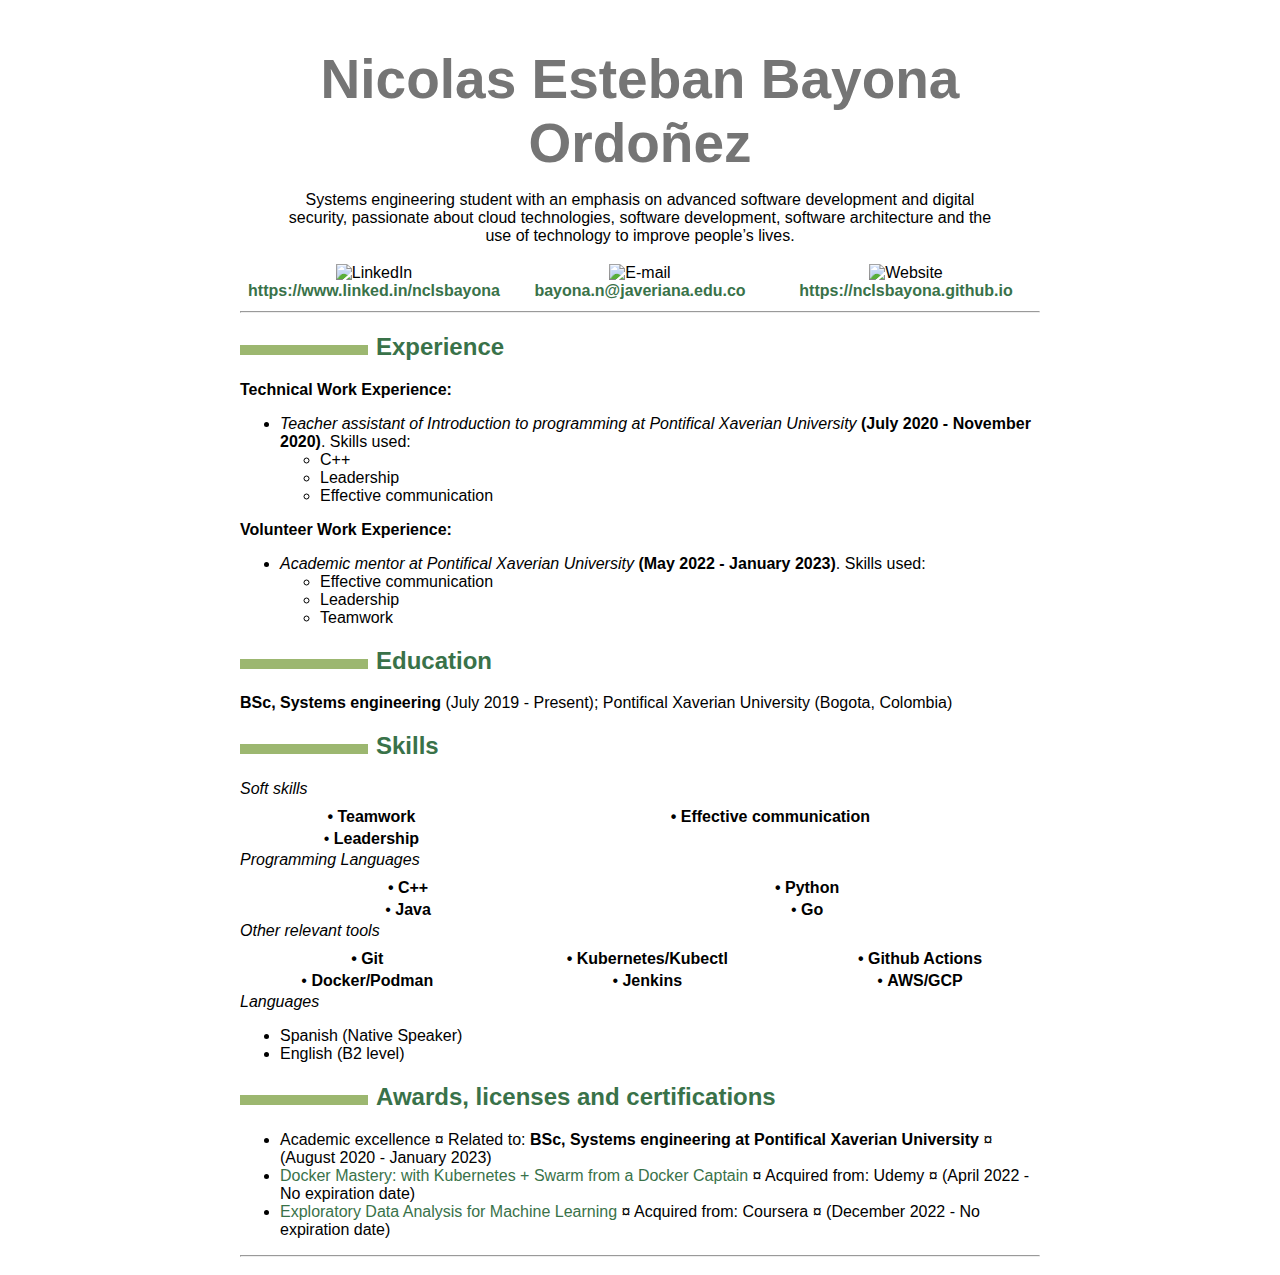
==== docs/index.html @ 1d9e3a45 "Add changes" ====
<!DOCTYPE html>
<html xmlns="http://www.w3.org/1999/xhtml" lang="" xml:lang="">
<head>
  <meta charset="utf-8" />
  <meta name="generator" content="pandoc" />
  <meta name="viewport" content="width=device-width, initial-scale=1.0, user-scalable=yes" />
  <title>General_resume</title>
  <style>
    code{white-space: pre-wrap;}
    span.smallcaps{font-variant: small-caps;}
    span.underline{text-decoration: underline;}
    div.column{display: inline-block; vertical-align: top; width: 50%;}
    div.hanging-indent{margin-left: 1.5em; text-indent: -1.5em;}
    ul.task-list{list-style: none;}
  </style>
  <style type="text/css">
  /*
   * Copyright 2013 Christophe-Marie Duquesne <chmd@chmd.fr>
   *
   * CSS for making a resume with pandoc. Inspired by moderncv.
   *
   * This CSS document is delivered to you under the CC BY-SA 3.0 License.
   * https://creativecommons.org/licenses/by-sa/3.0/deed.en_US
   */

  /* Whole document */
  body {
      font-family: "Helvetica Neue", Helvetica, Arial, sans-serif;
      max-width: 800px;
      margin: auto;
      background: #FFFFFF;
      padding: 10px 10px 10px 10px;
  }

  /* Title of the resume */
  h1 {
      font-size: 55px;
      color: #757575;
      text-align:center;
      margin-bottom:15px;
  }
  /* h1:hover { */
  /*     background-color: #757575; */
  /*     color: #FFFFFF; */
  /*     text-shadow: 1px 1px 1px #333; */
  /* } */

  /* Titles of categories */
  h2 {
      /* This is called "sectioncolor" in the ConTeXt stylesheet. */
      color: #397249;
  }
  /* There is a bar just before each category */
  h2:before {
      content: "";
      display: inline-block;
      margin-right:1%;
      width: 16%;
      height: 10px;
      /* This is called "rulecolor" in the ConTeXt stylesheet. */
      background-color: #9CB770;
  }
  /* h2:hover { */
  /*     background-color: #397249; */
  /*     color: #FFFFFF; */
  /*     text-shadow: 1px 1px 1px #333; */
  /* } */

  /* Definitions */
  dt {
      float: left;
      clear: left;
      width: 17%;
      font-weight: bold;
  }
  dd {
      margin-left: 17%;
      margin-bottom:7px;
  }
  p {
      margin-top:0;
      margin-bottom:7px;
  }

  /* Blockquotes */
  blockquote {
      text-align: center
  }

  /* Links */
  a {
      text-decoration: none;
      color: #397249;
  }
  a:hover, a:active {
      background-color: #397249;
      color: #FFFFFF;
      text-decoration: none;
      text-shadow: 1px 1px 1px #333;
  }

  /* Horizontal separators */
  hr {
      color: #A6A6A6;
  }

  table {
      width: 100%;
  }
  </style>
</head>
<body>
<h1 id="nicolas-esteban-bayona-ordoñez">Nicolas Esteban Bayona Ordoñez</h1>
<blockquote>
<p>Systems engineering student with an emphasis on advanced software development and digital security, passionate about cloud technologies, software development, software architecture and the use of technology to improve people’s lives.</p>
</blockquote>
<table>
<colgroup>
<col style="width: 33%" />
<col style="width: 33%" />
<col style="width: 33%" />
</colgroup>
<tbody>
<tr class="odd">
<td style="text-align: center;"><img src="https://raw.githubusercontent.com/nclsbayona/MyResume/master/linkedin-logo.png" alt="LinkedIn" /> <strong><a href="https://www.linkedin.com/in/nclsbayona" target="_blank">https://www.linked.in/nclsbayona</a></strong></td>
<td style="text-align: center;"><img src="https://raw.githubusercontent.com/nclsbayona/MyResume/master/email-logo.png" alt="E-mail" /> <strong><a href="mailto:bayona.n@javeriana.edu.co">bayona.n@javeriana.edu.co</a></strong></td>
<td style="text-align: center;"><img src="https://raw.githubusercontent.com/nclsbayona/MyResume/master/website-logo.png" alt="Website" /> <strong><a href="https://nclsbayona.github.io" target="_blank">https://nclsbayona.github.io</a></strong></td>
</tr>
</tbody>
</table>
<hr />
<h2 id="experience">Experience</h2>
<p><strong>Technical Work Experience:</strong></p>
<ul>
<li><em>Teacher assistant of Introduction to programming at Pontifical Xaverian University</em> <strong>(July 2020 - November 2020)</strong>. Skills used:
<ul>
<li>C++</li>
<li>Leadership</li>
<li>Effective communication</li>
</ul></li>
</ul>
<p><strong>Volunteer Work Experience:</strong></p>
<ul>
<li><em>Academic mentor at Pontifical Xaverian University</em> <strong>(May 2022 - January 2023)</strong>. Skills used:
<ul>
<li>Effective communication</li>
<li>Leadership</li>
<li>Teamwork</li>
</ul></li>
</ul>
<h2 id="education">Education</h2>
<p><strong>BSc, Systems engineering</strong> (July 2019 - Present); Pontifical Xaverian University (Bogota, Colombia)</p>
<h2 id="skills"><strong>Skills</strong></h2>
<p><em>Soft skills</em></p>
<table>
<thead>
<tr class="header">
<th style="text-align: center;">• <strong>Teamwork</strong></th>
<th style="text-align: center;">• <strong>Effective communication</strong></th>
</tr>
</thead>
<tbody>
<tr class="odd">
<td style="text-align: center;">• <strong>Leadership</strong></td>
<td style="text-align: center;"></td>
</tr>
</tbody>
</table>
<p><em>Programming Languages</em></p>
<table>
<thead>
<tr class="header">
<th style="text-align: center;">• <strong>C++</strong></th>
<th style="text-align: center;">• <strong>Python</strong></th>
</tr>
</thead>
<tbody>
<tr class="odd">
<td style="text-align: center;">• <strong>Java</strong></td>
<td style="text-align: center;">• <strong>Go</strong></td>
</tr>
</tbody>
</table>
<p><em>Other relevant tools</em></p>
<table>
<thead>
<tr class="header">
<th style="text-align: center;">• <strong>Git</strong></th>
<th style="text-align: center;">• <strong>Kubernetes/Kubectl</strong></th>
<th style="text-align: center;">• <strong>Github Actions</strong></th>
</tr>
</thead>
<tbody>
<tr class="odd">
<td style="text-align: center;">• <strong>Docker/Podman</strong></td>
<td style="text-align: center;">• <strong>Jenkins</strong></td>
<td style="text-align: center;">• <strong>AWS/GCP</strong></td>
</tr>
</tbody>
</table>
<p><em>Languages</em></p>
<ul>
<li>Spanish (Native Speaker)</li>
<li>English (B2 level)</li>
</ul>
<h2 id="awards-licenses-and-certifications">Awards, licenses and certifications</h2>
<ul>
<li>Academic excellence ¤ Related to: <strong>BSc, Systems engineering at Pontifical Xaverian University</strong> ¤ (August 2020 - January 2023)</li>
<li><a href="https://www.udemy.com/certificate/UC-464729cf-7e83-4cda-8990-f3632121d329/" target="_blank">Docker Mastery: with Kubernetes + Swarm from a Docker Captain</a> ¤ Acquired from: Udemy ¤ (April 2022 - No expiration date)</li>
<li><a href="https://coursera.org/verify/FVGG93FLQ357" target="_blank">Exploratory Data Analysis for Machine Learning</a> ¤ Acquired from: Coursera ¤ (December 2022 - No expiration date)</li>
</ul>
<hr />
</body>
</html>
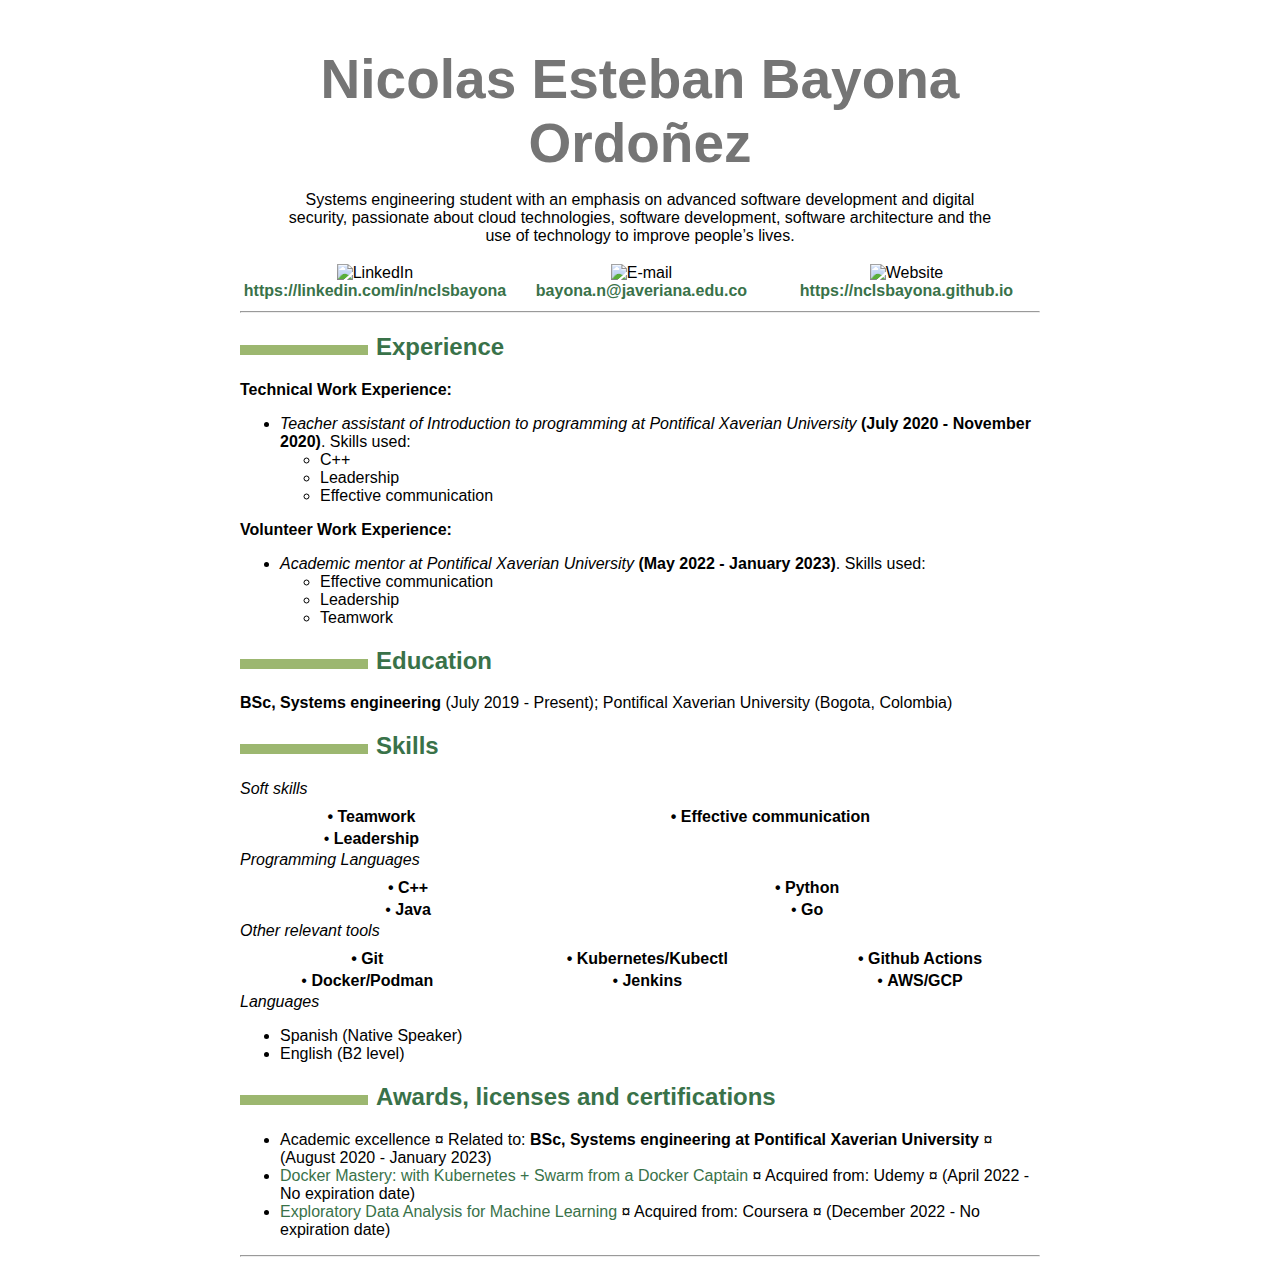
==== commit 2b40f5fc: "Add changes" ====
--- a/docs/index.html
+++ b/docs/index.html
@@ -122,9 +122,9 @@
 </colgroup>
 <tbody>
 <tr class="odd">
-<td style="text-align: center;"><img src="https://raw.githubusercontent.com/nclsbayona/MyResume/master/linkedin-logo.png" alt="LinkedIn" /> <strong><a href="https://www.linkedin.com/in/nclsbayona" target="_blank">https://www.linked.in/nclsbayona</a></strong></td>
-<td style="text-align: center;"><img src="https://raw.githubusercontent.com/nclsbayona/MyResume/master/email-logo.png" alt="E-mail" /> <strong><a href="mailto:bayona.n@javeriana.edu.co">bayona.n@javeriana.edu.co</a></strong></td>
-<td style="text-align: center;"><img src="https://raw.githubusercontent.com/nclsbayona/MyResume/master/website-logo.png" alt="Website" /> <strong><a href="https://nclsbayona.github.io" target="_blank">https://nclsbayona.github.io</a></strong></td>
+<td style="text-align: center;"><img src="https://raw.githubusercontent.com/nclsbayona/MyResume/master/linkedin-logo.png" alt="LinkedIn" /><strong><a href="https://www.linkedin.com/in/nclsbayona" target="_blank">https://linkedin.com/in/nclsbayona</a></strong></td>
+<td style="text-align: center;"><img src="https://raw.githubusercontent.com/nclsbayona/MyResume/master/email-logo.png" alt="E-mail" /><strong><a href="mailto:bayona.n@javeriana.edu.co">bayona.n@javeriana.edu.co</a></strong></td>
+<td style="text-align: center;"><img src="https://raw.githubusercontent.com/nclsbayona/MyResume/master/website-logo.png" alt="Website" /><strong><a href="https://nclsbayona.github.io" target="_blank">https://nclsbayona.github.io</a></strong></td>
 </tr>
 </tbody>
 </table>
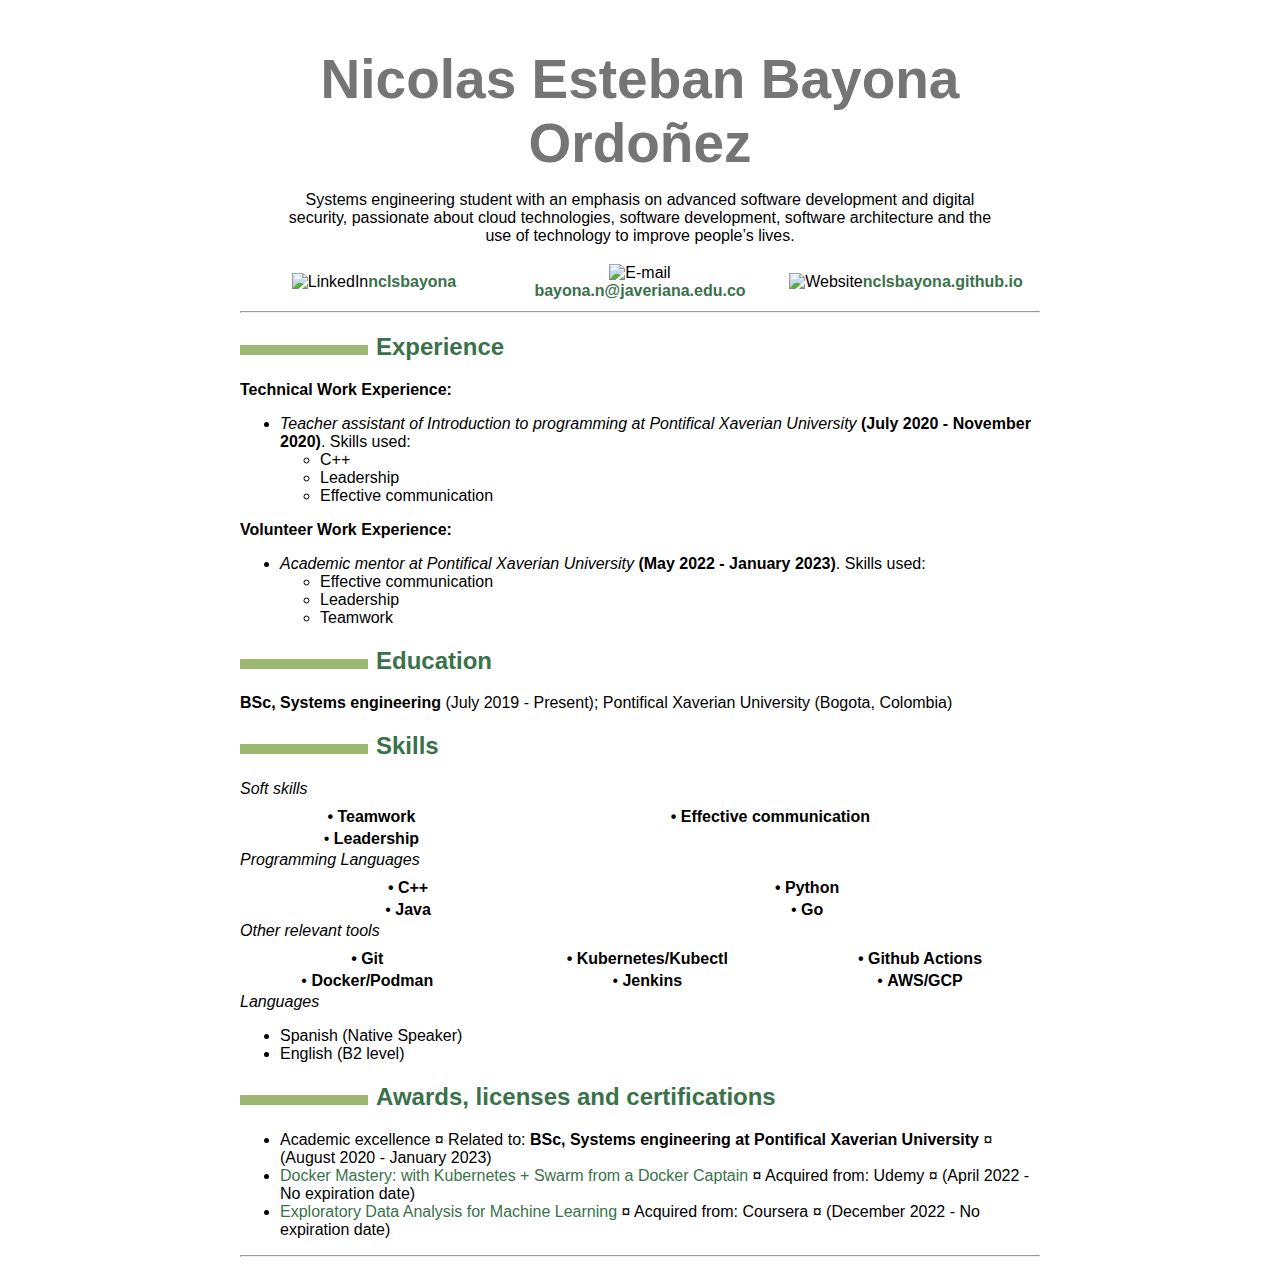
==== commit f3ccf1b5: "Add changes" ====
--- a/docs/index.html
+++ b/docs/index.html
@@ -122,9 +122,9 @@
 </colgroup>
 <tbody>
 <tr class="odd">
-<td style="text-align: center;"><img src="https://raw.githubusercontent.com/nclsbayona/MyResume/master/linkedin-logo.png" alt="LinkedIn" /><strong><a href="https://www.linkedin.com/in/nclsbayona" target="_blank">https://linkedin.com/in/nclsbayona</a></strong></td>
+<td style="text-align: center;"><img src="https://raw.githubusercontent.com/nclsbayona/MyResume/master/linkedin-logo.png" alt="LinkedIn" /><strong><a href="https://www.linkedin.com/in/nclsbayona" target="_blank">nclsbayona</a></strong></td>
 <td style="text-align: center;"><img src="https://raw.githubusercontent.com/nclsbayona/MyResume/master/email-logo.png" alt="E-mail" /><strong><a href="mailto:bayona.n@javeriana.edu.co">bayona.n@javeriana.edu.co</a></strong></td>
-<td style="text-align: center;"><img src="https://raw.githubusercontent.com/nclsbayona/MyResume/master/website-logo.png" alt="Website" /><strong><a href="https://nclsbayona.github.io" target="_blank">https://nclsbayona.github.io</a></strong></td>
+<td style="text-align: center;"><img src="https://raw.githubusercontent.com/nclsbayona/MyResume/master/website-logo.png" alt="Website" /><strong><a href="https://nclsbayona.github.io" target="_blank">nclsbayona.github.io</a></strong></td>
 </tr>
 </tbody>
 </table>
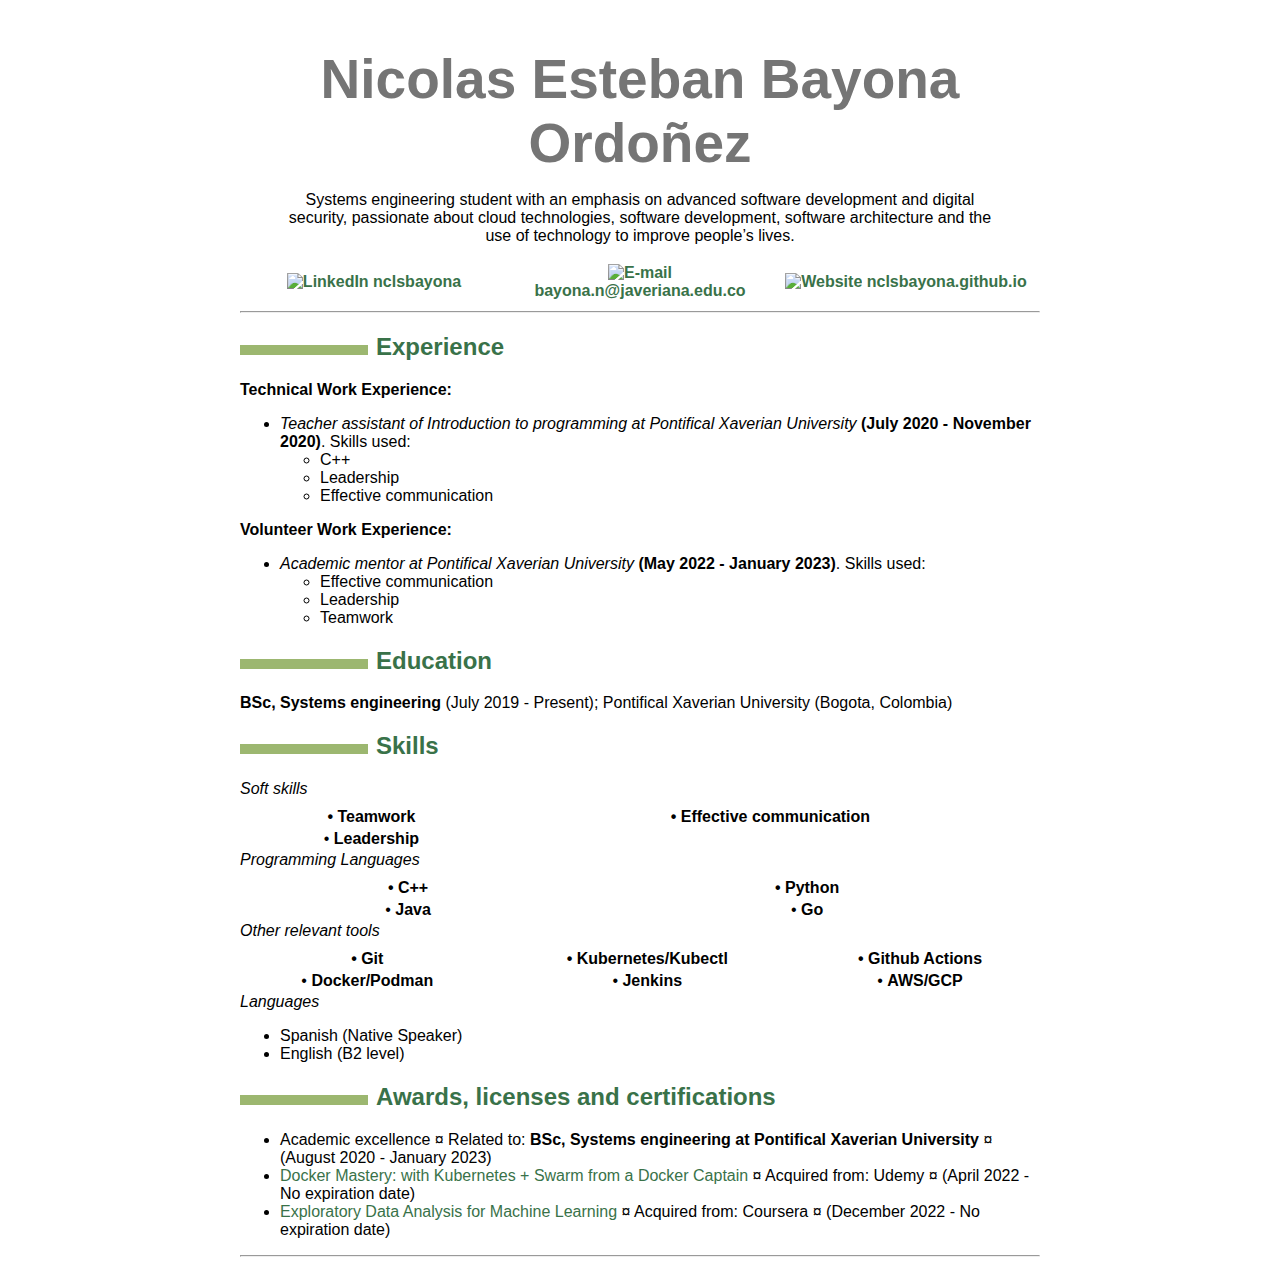
==== commit 565b25fe: "Add changes" ====
--- a/docs/index.html
+++ b/docs/index.html
@@ -122,9 +122,9 @@
 </colgroup>
 <tbody>
 <tr class="odd">
-<td style="text-align: center;"><img src="https://raw.githubusercontent.com/nclsbayona/MyResume/master/linkedin-logo.png" alt="LinkedIn" /><strong><a href="https://www.linkedin.com/in/nclsbayona" target="_blank">nclsbayona</a></strong></td>
-<td style="text-align: center;"><img src="https://raw.githubusercontent.com/nclsbayona/MyResume/master/email-logo.png" alt="E-mail" /><strong><a href="mailto:bayona.n@javeriana.edu.co">bayona.n@javeriana.edu.co</a></strong></td>
-<td style="text-align: center;"><img src="https://raw.githubusercontent.com/nclsbayona/MyResume/master/website-logo.png" alt="Website" /><strong><a href="https://nclsbayona.github.io" target="_blank">nclsbayona.github.io</a></strong></td>
+<td style="text-align: center;"><strong><a href="https://www.linkedin.com/in/nclsbayona" target="_blank"><img src="https://raw.githubusercontent.com/nclsbayona/MyResume/master/linkedin-logo.png" alt="LinkedIn" /> nclsbayona</a></strong></td>
+<td style="text-align: center;"><strong><a href="mailto:bayona.n@javeriana.edu.co"><img src="https://raw.githubusercontent.com/nclsbayona/MyResume/master/email-logo.png" alt="E-mail" /> bayona.n@javeriana.edu.co</a></strong></td>
+<td style="text-align: center;"><strong><a href="https://nclsbayona.github.io" target="_blank"><img src="https://raw.githubusercontent.com/nclsbayona/MyResume/master/website-logo.png" alt="Website" /> nclsbayona.github.io</a></strong></td>
 </tr>
 </tbody>
 </table>
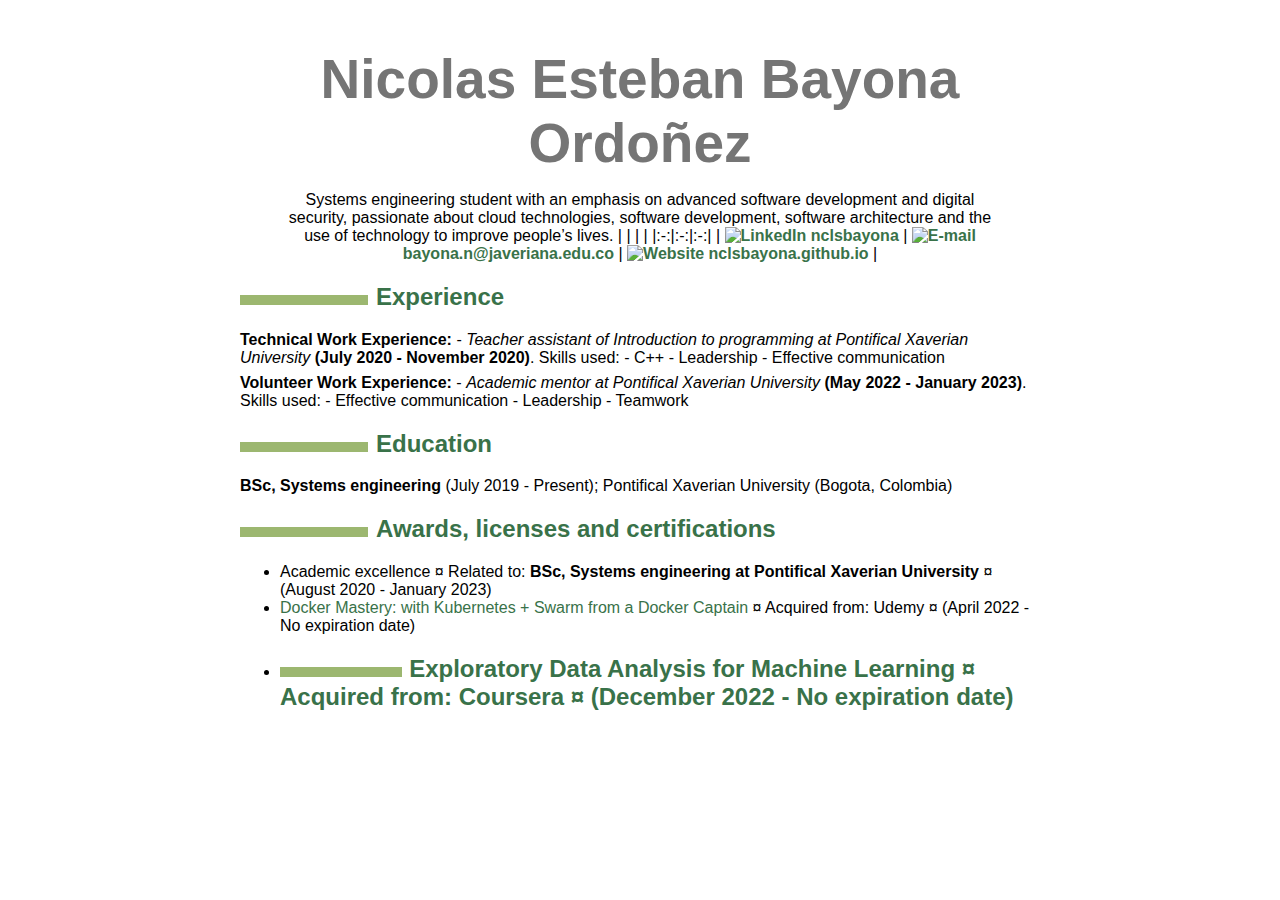
==== commit a463bef7: "Add changes" ====
--- a/docs/index.html
+++ b/docs/index.html
@@ -112,103 +112,18 @@
 <body>
 <h1 id="nicolas-esteban-bayona-ordoñez">Nicolas Esteban Bayona Ordoñez</h1>
 <blockquote>
-<p>Systems engineering student with an emphasis on advanced software development and digital security, passionate about cloud technologies, software development, software architecture and the use of technology to improve people’s lives.</p>
+<p>Systems engineering student with an emphasis on advanced software development and digital security, passionate about cloud technologies, software development, software architecture and the use of technology to improve people’s lives. | | | | |:-:|:-:|:-:| | <strong><a href="https://www.linkedin.com/in/nclsbayona" target="_blank"><img src="https://raw.githubusercontent.com/nclsbayona/MyResume/master/linkedin-logo.png" alt="LinkedIn" /> nclsbayona</a></strong> | <strong><a href="mailto:bayona.n@javeriana.edu.co"><img src="https://raw.githubusercontent.com/nclsbayona/MyResume/master/email-logo.png" alt="E-mail" /> bayona.n@javeriana.edu.co</a></strong> | <strong><a href="https://nclsbayona.github.io" target="_blank"><img src="https://raw.githubusercontent.com/nclsbayona/MyResume/master/website-logo.png" alt="Website" /> nclsbayona.github.io</a></strong> |</p>
 </blockquote>
-<table>
-<colgroup>
-<col style="width: 33%" />
-<col style="width: 33%" />
-<col style="width: 33%" />
-</colgroup>
-<tbody>
-<tr class="odd">
-<td style="text-align: center;"><strong><a href="https://www.linkedin.com/in/nclsbayona" target="_blank"><img src="https://raw.githubusercontent.com/nclsbayona/MyResume/master/linkedin-logo.png" alt="LinkedIn" /> nclsbayona</a></strong></td>
-<td style="text-align: center;"><strong><a href="mailto:bayona.n@javeriana.edu.co"><img src="https://raw.githubusercontent.com/nclsbayona/MyResume/master/email-logo.png" alt="E-mail" /> bayona.n@javeriana.edu.co</a></strong></td>
-<td style="text-align: center;"><strong><a href="https://nclsbayona.github.io" target="_blank"><img src="https://raw.githubusercontent.com/nclsbayona/MyResume/master/website-logo.png" alt="Website" /> nclsbayona.github.io</a></strong></td>
-</tr>
-</tbody>
-</table>
-<hr />
 <h2 id="experience">Experience</h2>
-<p><strong>Technical Work Experience:</strong></p>
-<ul>
-<li><em>Teacher assistant of Introduction to programming at Pontifical Xaverian University</em> <strong>(July 2020 - November 2020)</strong>. Skills used:
-<ul>
-<li>C++</li>
-<li>Leadership</li>
-<li>Effective communication</li>
-</ul></li>
-</ul>
-<p><strong>Volunteer Work Experience:</strong></p>
-<ul>
-<li><em>Academic mentor at Pontifical Xaverian University</em> <strong>(May 2022 - January 2023)</strong>. Skills used:
-<ul>
-<li>Effective communication</li>
-<li>Leadership</li>
-<li>Teamwork</li>
-</ul></li>
-</ul>
+<p><strong>Technical Work Experience:</strong> - <em>Teacher assistant of Introduction to programming at Pontifical Xaverian University</em> <strong>(July 2020 - November 2020)</strong>. Skills used: - C++ - Leadership - Effective communication</p>
+<p><strong>Volunteer Work Experience:</strong> - <em>Academic mentor at Pontifical Xaverian University</em> <strong>(May 2022 - January 2023)</strong>. Skills used: - Effective communication - Leadership - Teamwork</p>
 <h2 id="education">Education</h2>
 <p><strong>BSc, Systems engineering</strong> (July 2019 - Present); Pontifical Xaverian University (Bogota, Colombia)</p>
-<h2 id="skills"><strong>Skills</strong></h2>
-<p><em>Soft skills</em></p>
-<table>
-<thead>
-<tr class="header">
-<th style="text-align: center;">• <strong>Teamwork</strong></th>
-<th style="text-align: center;">• <strong>Effective communication</strong></th>
-</tr>
-</thead>
-<tbody>
-<tr class="odd">
-<td style="text-align: center;">• <strong>Leadership</strong></td>
-<td style="text-align: center;"></td>
-</tr>
-</tbody>
-</table>
-<p><em>Programming Languages</em></p>
-<table>
-<thead>
-<tr class="header">
-<th style="text-align: center;">• <strong>C++</strong></th>
-<th style="text-align: center;">• <strong>Python</strong></th>
-</tr>
-</thead>
-<tbody>
-<tr class="odd">
-<td style="text-align: center;">• <strong>Java</strong></td>
-<td style="text-align: center;">• <strong>Go</strong></td>
-</tr>
-</tbody>
-</table>
-<p><em>Other relevant tools</em></p>
-<table>
-<thead>
-<tr class="header">
-<th style="text-align: center;">• <strong>Git</strong></th>
-<th style="text-align: center;">• <strong>Kubernetes/Kubectl</strong></th>
-<th style="text-align: center;">• <strong>Github Actions</strong></th>
-</tr>
-</thead>
-<tbody>
-<tr class="odd">
-<td style="text-align: center;">• <strong>Docker/Podman</strong></td>
-<td style="text-align: center;">• <strong>Jenkins</strong></td>
-<td style="text-align: center;">• <strong>AWS/GCP</strong></td>
-</tr>
-</tbody>
-</table>
-<p><em>Languages</em></p>
-<ul>
-<li>Spanish (Native Speaker)</li>
-<li>English (B2 level)</li>
-</ul>
 <h2 id="awards-licenses-and-certifications">Awards, licenses and certifications</h2>
 <ul>
 <li>Academic excellence ¤ Related to: <strong>BSc, Systems engineering at Pontifical Xaverian University</strong> ¤ (August 2020 - January 2023)</li>
 <li><a href="https://www.udemy.com/certificate/UC-464729cf-7e83-4cda-8990-f3632121d329/" target="_blank">Docker Mastery: with Kubernetes + Swarm from a Docker Captain</a> ¤ Acquired from: Udemy ¤ (April 2022 - No expiration date)</li>
-<li><a href="https://coursera.org/verify/FVGG93FLQ357" target="_blank">Exploratory Data Analysis for Machine Learning</a> ¤ Acquired from: Coursera ¤ (December 2022 - No expiration date)</li>
+<li><h2 id="exploratory-data-analysis-for-machine-learning-acquired-from-coursera-december-2022---no-expiration-date"><a href="https://coursera.org/verify/FVGG93FLQ357" target="_blank">Exploratory Data Analysis for Machine Learning</a> ¤ Acquired from: Coursera ¤ (December 2022 - No expiration date)</h2></li>
 </ul>
-<hr />
 </body>
 </html>
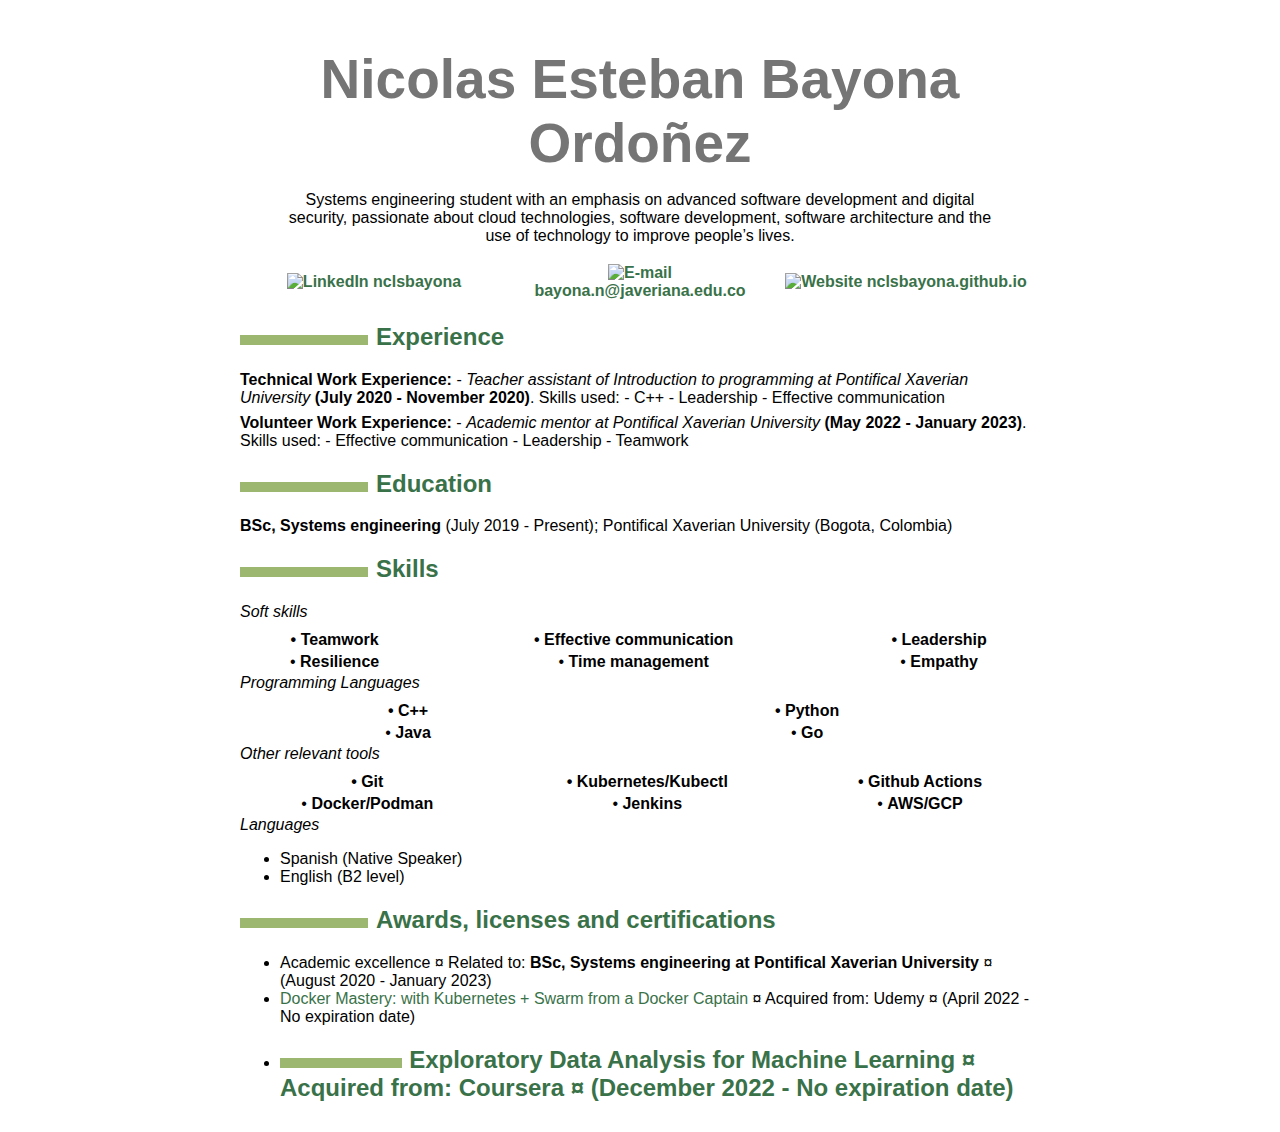
==== commit 9cd4673e: "Add changes" ====
--- a/docs/index.html
+++ b/docs/index.html
@@ -112,13 +112,82 @@
 <body>
 <h1 id="nicolas-esteban-bayona-ordoñez">Nicolas Esteban Bayona Ordoñez</h1>
 <blockquote>
-<p>Systems engineering student with an emphasis on advanced software development and digital security, passionate about cloud technologies, software development, software architecture and the use of technology to improve people’s lives. | | | | |:-:|:-:|:-:| | <strong><a href="https://www.linkedin.com/in/nclsbayona" target="_blank"><img src="https://raw.githubusercontent.com/nclsbayona/MyResume/master/linkedin-logo.png" alt="LinkedIn" /> nclsbayona</a></strong> | <strong><a href="mailto:bayona.n@javeriana.edu.co"><img src="https://raw.githubusercontent.com/nclsbayona/MyResume/master/email-logo.png" alt="E-mail" /> bayona.n@javeriana.edu.co</a></strong> | <strong><a href="https://nclsbayona.github.io" target="_blank"><img src="https://raw.githubusercontent.com/nclsbayona/MyResume/master/website-logo.png" alt="Website" /> nclsbayona.github.io</a></strong> |</p>
+<p>Systems engineering student with an emphasis on advanced software development and digital security, passionate about cloud technologies, software development, software architecture and the use of technology to improve people’s lives.</p>
 </blockquote>
+<table>
+<colgroup>
+<col style="width: 33%" />
+<col style="width: 33%" />
+<col style="width: 33%" />
+</colgroup>
+<tbody>
+<tr class="odd">
+<td style="text-align: center;"><strong><a href="https://www.linkedin.com/in/nclsbayona" target="_blank"><img src="https://raw.githubusercontent.com/nclsbayona/MyResume/master/linkedin-logo.png" alt="LinkedIn" /> nclsbayona</a></strong></td>
+<td style="text-align: center;"><strong><a href="mailto:bayona.n@javeriana.edu.co"><img src="https://raw.githubusercontent.com/nclsbayona/MyResume/master/email-logo.png" alt="E-mail" /> bayona.n@javeriana.edu.co</a></strong></td>
+<td style="text-align: center;"><strong><a href="https://nclsbayona.github.io" target="_blank"><img src="https://raw.githubusercontent.com/nclsbayona/MyResume/master/website-logo.png" alt="Website" /> nclsbayona.github.io</a></strong></td>
+</tr>
+</tbody>
+</table>
 <h2 id="experience">Experience</h2>
 <p><strong>Technical Work Experience:</strong> - <em>Teacher assistant of Introduction to programming at Pontifical Xaverian University</em> <strong>(July 2020 - November 2020)</strong>. Skills used: - C++ - Leadership - Effective communication</p>
 <p><strong>Volunteer Work Experience:</strong> - <em>Academic mentor at Pontifical Xaverian University</em> <strong>(May 2022 - January 2023)</strong>. Skills used: - Effective communication - Leadership - Teamwork</p>
 <h2 id="education">Education</h2>
 <p><strong>BSc, Systems engineering</strong> (July 2019 - Present); Pontifical Xaverian University (Bogota, Colombia)</p>
+<h2 id="skills">Skills</h2>
+<p><em>Soft skills</em></p>
+<table>
+<thead>
+<tr class="header">
+<th style="text-align: center;">• <strong>Teamwork</strong></th>
+<th style="text-align: center;">• <strong>Effective communication</strong></th>
+<th style="text-align: center;">• <strong>Leadership</strong></th>
+</tr>
+</thead>
+<tbody>
+<tr class="odd">
+<td style="text-align: center;">• <strong>Resilience</strong></td>
+<td style="text-align: center;">• <strong>Time management</strong></td>
+<td style="text-align: center;">• <strong>Empathy</strong></td>
+</tr>
+</tbody>
+</table>
+<p><em>Programming Languages</em></p>
+<table>
+<thead>
+<tr class="header">
+<th style="text-align: center;">• <strong>C++</strong></th>
+<th style="text-align: center;">• <strong>Python</strong></th>
+</tr>
+</thead>
+<tbody>
+<tr class="odd">
+<td style="text-align: center;">• <strong>Java</strong></td>
+<td style="text-align: center;">• <strong>Go</strong></td>
+</tr>
+</tbody>
+</table>
+<p><em>Other relevant tools</em></p>
+<table>
+<thead>
+<tr class="header">
+<th style="text-align: center;">• <strong>Git</strong></th>
+<th style="text-align: center;">• <strong>Kubernetes/Kubectl</strong></th>
+<th style="text-align: center;">• <strong>Github Actions</strong></th>
+</tr>
+</thead>
+<tbody>
+<tr class="odd">
+<td style="text-align: center;">• <strong>Docker/Podman</strong></td>
+<td style="text-align: center;">• <strong>Jenkins</strong></td>
+<td style="text-align: center;">• <strong>AWS/GCP</strong></td>
+</tr>
+</tbody>
+</table>
+<p><em>Languages</em></p>
+<ul>
+<li>Spanish (Native Speaker)</li>
+<li>English (B2 level)</li>
+</ul>
 <h2 id="awards-licenses-and-certifications">Awards, licenses and certifications</h2>
 <ul>
 <li>Academic excellence ¤ Related to: <strong>BSc, Systems engineering at Pontifical Xaverian University</strong> ¤ (August 2020 - January 2023)</li>
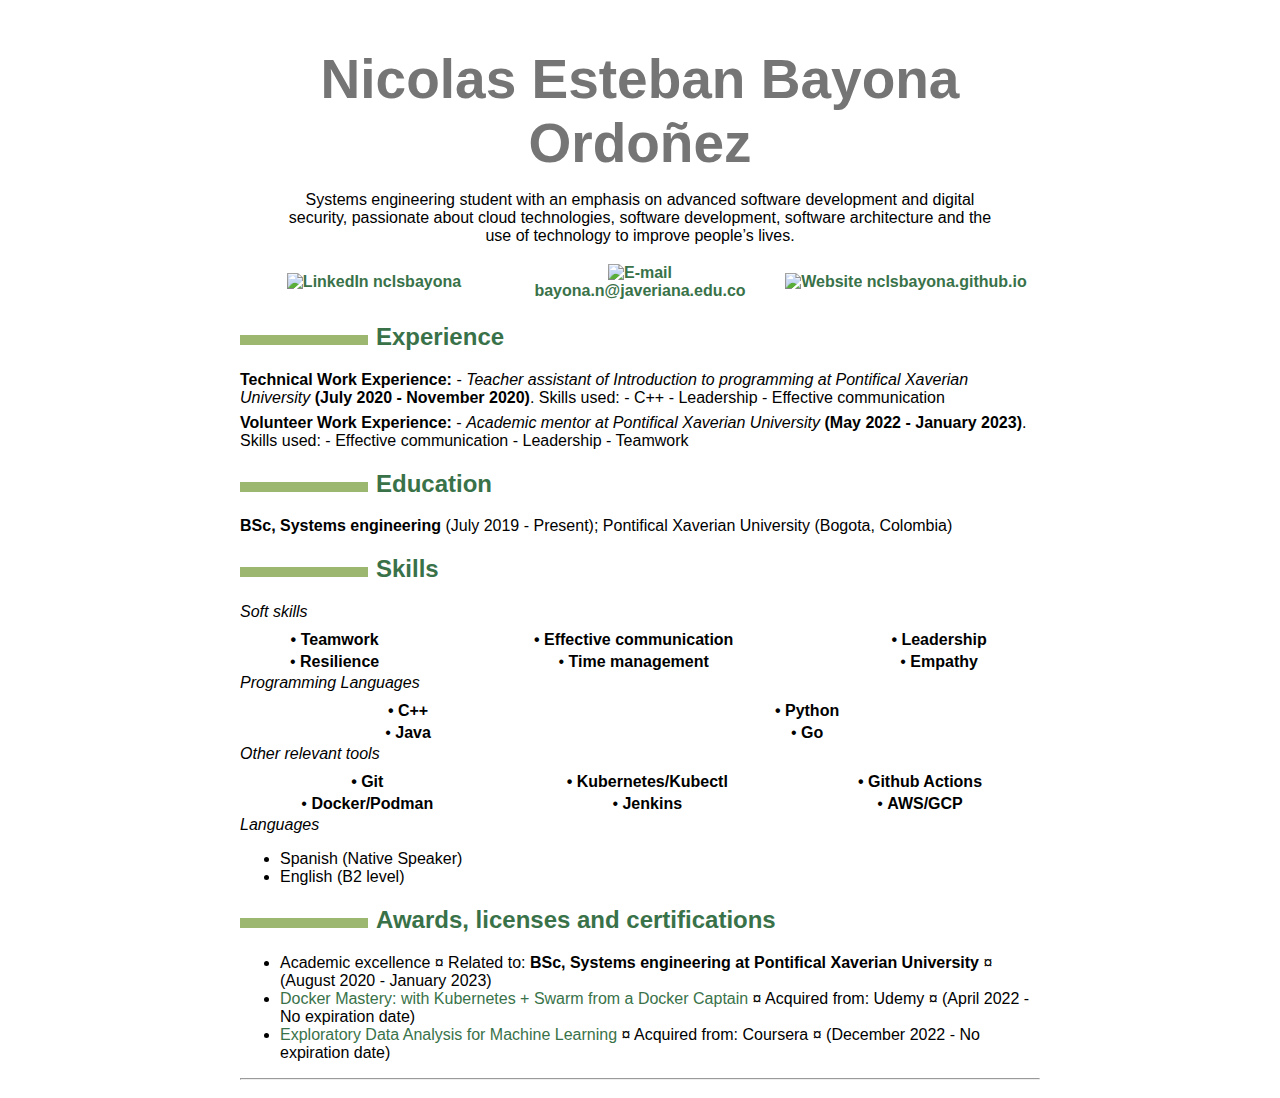
==== commit f1417d5d: "Add changes" ====
--- a/docs/index.html
+++ b/docs/index.html
@@ -192,7 +192,8 @@
 <ul>
 <li>Academic excellence ¤ Related to: <strong>BSc, Systems engineering at Pontifical Xaverian University</strong> ¤ (August 2020 - January 2023)</li>
 <li><a href="https://www.udemy.com/certificate/UC-464729cf-7e83-4cda-8990-f3632121d329/" target="_blank">Docker Mastery: with Kubernetes + Swarm from a Docker Captain</a> ¤ Acquired from: Udemy ¤ (April 2022 - No expiration date)</li>
-<li><h2 id="exploratory-data-analysis-for-machine-learning-acquired-from-coursera-december-2022---no-expiration-date"><a href="https://coursera.org/verify/FVGG93FLQ357" target="_blank">Exploratory Data Analysis for Machine Learning</a> ¤ Acquired from: Coursera ¤ (December 2022 - No expiration date)</h2></li>
+<li><a href="https://coursera.org/verify/FVGG93FLQ357" target="_blank">Exploratory Data Analysis for Machine Learning</a> ¤ Acquired from: Coursera ¤ (December 2022 - No expiration date)</li>
 </ul>
+<hr />
 </body>
 </html>
